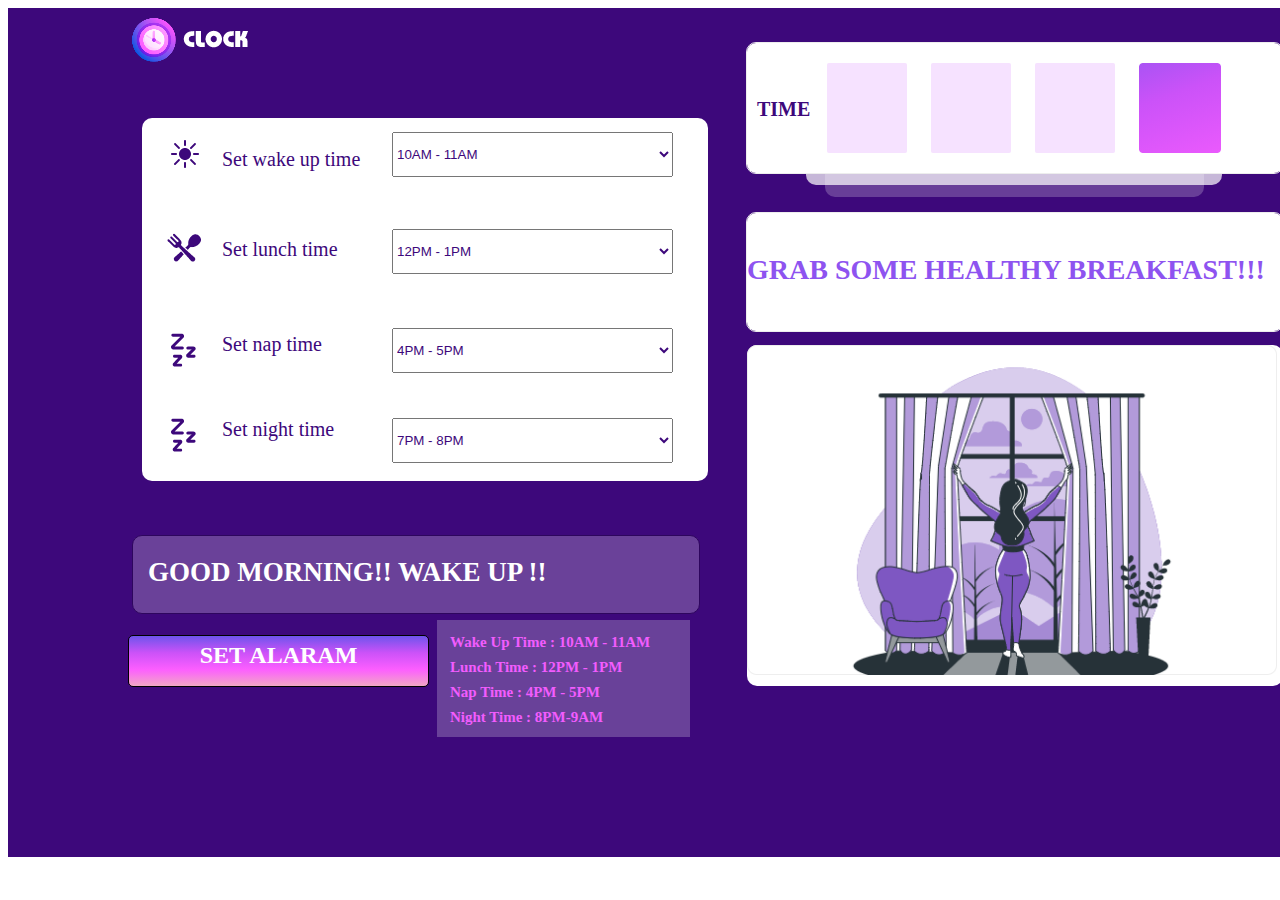
==== index.html @ 28a4ccd7 "first commit" ====
<!DOCTYPE html>
<html lang="en">
<head>
    <meta charset="UTF-8">
    <meta http-equiv="X-UA-Compatible" content="IE=edge">
    <meta name="viewport" content="width=device-width, initial-scale=1.0">
    <title>Document</title>
    <link rel="stylesheet" href="./style.css">
    
</head>
<body>
    <div class="container">
        <div class="clock">
            <img src="./clock.png" alt="">
        </div>
        <div class="white">
            <img  class="wakeup" src="./wakeup.png" height="34px" width="34px" alt="">
            <form  action="">
                <label  class="wake" for="time">Set wake up time</label>
                <select  class="wa"  name="" id="">
                    <option value="24">10AM - 11AM</option>
                    <option value="23">8AM - 9PM</option>
                    <option value="22">9AM - 10AM</option>
                    <option value="21">10AM - 11AM</option>
                    <option value="20">11AM - 12PM</option>
                </select>
                <img  class="lunch" src="./lunch.png" height="34px" width="34px" alt="">
                
                    <label class="lunch1" for="time" >Set lunch time</label>
                    <select class="lunch2" name="" id="">
                        <option value="24">12PM - 1PM</option>
                        <option value="23">1PM - 2PM</option>
                        <option value="22">2PM - 3PM</option>
                        <option value="21">3PM - 4PM</option>
                        <option value="20">4PM - 5PM</option>
                    </select>
                    <img  class="nap" src="./nap.png" height="34px" width="34px" alt="">
                
                    <label class="nap1" for="time" >Set nap time</label>
                    <select class="nap2" name="" id="">
                        <option value="1">4PM - 5PM</option>
                        <option value="2">5PM - 6PM</option>
                        <option value="3">6PM - 7PM</option>
                        <option value="4">7PM - 8PM</option>
                        <option value="5">8PM - 9PM</option>
                    </select>
                    <img  class="right" src="./nap.png" height="34px" width="34px" alt="">
                
                    <label class="right1" for="time" >Set night time</label>
                    <select class="right2" name="" id="">
                        <option value="24">7PM - 8PM</option>
                        <option value="23">8AM - 9PM</option>
                        <option value="22">9PM - 10PM</option>
                        <option value="21">10PM - 11PM</option>
                        <option value="20">11PM - 12AM</option>
                         </select>
</form>

        </div>

        <div class="good"></div>
        <p class="good1">GOOD MORNING!! WAKE UP !!</p>
    </div>
    <div class="alaram">SET ALARAM</div>
    <div class="last">
        
    </div>
    <p class="last1">Wake Up Time : 10AM - 11AM <br>Lunch Time : 12PM - 1PM<br> Nap Time : 4PM - 5PM<br> Night Time : 8PM-9AM</p>


    <div class=" layer layer1"></div>
    <div class=" layer layer2"></div>
    <div class=" layer layer3">
        <span class="time">TIME</span>
        <img  class="hour" src="./light.png" alt="">
        <img class="min" src="./light.png" alt="">
        <img class="sec" src="./light.png" alt="">
        <img class="am" src="./am1.png" alt="">
    </div>

    <div class="two">
        <p class="two1">GRAB SOME HEALTHY BREAKFAST!!!</p>
    </div>
    <div class="window">
    <img src="./wind.png" alt=""  width="530px" height="330px">
    </div>
</body>
</html>
---- style.css ----
.container{
    background-color:#3D087B;
    height:849px;
    width:1366px;
    position: relative;
}
.clock{
    width:203px;
    height:77px;
    position: absolute;
    top:10px;
    left:124px;
}
.white{
    height:363px;
    width:566px;
    background-color: white;
    margin:10px;
    border-radius: 10px;;
    position: absolute;
    top: 100px;
    left:124px;

}
.wakeup{
    position: absolute;
    left:25px;
    top:20px;
    color:#3D087B;

}
.wake{
    position:absolute;
    top:30px;
    left:80px;
    font-size: 20px;
    color:#3D087B;
}
.wa{
    width:281px;
    height:45px;
    position:absolute;
    top:14px;
    left:250px;
    color:#3D087B;
}
.lunch{
    position: absolute;
    left:25px;
    top:111px;
    color:#3D087B;

}
.lunch1{
    position:absolute;
    top:120px;
    left:80px;
    font-size: 20px;
    color:#3D087B;
}
.lunch2{
    width:281px;
    height:45px;
    position:absolute;
    top:111px;
    left:250px;
    color:#3D087B;
}
.nap{
    position: absolute;
    left:25px;
    top:215px;
    color:#3D087B;

}
.nap1{
    position:absolute;
    top:215px;
    left:80px;
    font-size: 20px;
    color:#3D087B;
}
.nap2{
    width:281px;
    height:45px;
    position:absolute;
    top:210px;
    left:250px;
    color:#3D087B;
}
.right{
    position: absolute;
    left:25px;
    top:300px;
    color:#3D087B;

}
.right1{
    position:absolute;
    top:300px;
    left:80px;
    font-size: 20px;
    color:#3D087B;
}
.right2{
    width:281px;
    height:45px;
    position:absolute;
    top:300px;
    left:250px;
    color:#3D087B;
}
.good{
 width: 566px;   
 height: 77px;
 border-radius: 10px;
 border:black solid 1px;
 background-color:#FFFFFF ;
 opacity: 23%;
 position: absolute;
 top:527px;
 left:124px;
}
.good1{
     text-align: left;
     
     position: absolute;
     top:520px;
     left:140px;
     color: #FFFFFF;
     font: normal normal 900 27px/34px Bauhaus Hv BT;
    }
.alaram{
    width:299px;
    height:50px;
    background-image: linear-gradient(#6E54EC, #CB52F8, #FC5EFF, #F1A7C5);
    border:black solid 1px;
    position: absolute;
    top:635px;
    left:128px;
    border-radius: 5px;
    font: normal normal 600 24px/38px Manrope;
    text-align: center;
    color:white;
}
.last1{
    font: var(--unnamed-font-style-normal) normal bold 15px/25px var(--unnamed-font-family-manrope);
letter-spacing: var(--unnamed-character-spacing-0);
text-align: left;
font: normal normal bold 15px/25px Manrope;
letter-spacing: 0px;
color: #F25CFE;
opacity: 1;
position: absolute;
    top:615px;
    left:450px;
}
    
    

.last{
    height:117px;
    width:253px;
    position:absolute;
    top:620px;
    left:437px;
    background-color:#FFFFFF;
    opacity:23%;
}

.layer1{
    height:130px;
    width:379px;
    background: var(--unnamed-color-ffffff) 0% 0% no-repeat padding-box;
background: #FFFFFF 0% 0% no-repeat padding-box;
border-radius: 10px;
opacity: 0.22;
position: absolute;
top: 67px;
left: 825px;
}

.layer2{
    width: 416px;
height: 130px;
background: var(--unnamed-color-ffffff) 0% 0% no-repeat padding-box;
background: #FFFFFF 0% 0% no-repeat padding-box;
border-radius: 10px;
opacity: 0.71;
position: absolute;
top: 55px;
left: 806px;
}

.layer3{
width: 536px;
height: 130px;
background: var(--unnamed-color-ffffff) 0% 0% no-repeat padding-box;
border: 1px solid var(--unnamed-color-ededed);
background: #FFFFFF 0% 0% no-repeat padding-box;
border: 1px solid #EDEDED;
border-radius: 10px;
opacity: 1;
position: absolute;
top: 42px;
left: 746px;
color:#3D087B;
}



.time{
    text-align: left;
    font: normal normal 600 20px/32px Manrope;
    color:#3D087B;
    position: absolute;
    top: 50px;
    left: 10px;
    
}
.hour{
    margin-top: 20px;
    margin-left: 80px;
}
.min{
    margin-top: 20px;
    margin-left: 20px;
}
.sec{
    margin-top: 20px;
    margin-left: 20px;
}
.am{
    margin-left: 20px;
}
.two{
    width: 536px;
height: 118px;
background: var(--unnamed-color-ffffff) 0% 0% no-repeat padding-box;
border: 1px solid var(--unnamed-color-ededed);
background: #FFFFFF 0% 0% no-repeat padding-box;
border: 1px solid #EDEDED;
border-radius: 10px;
opacity: 1;
position: absolute;
top: 212px;
left: 746px;
}

.two1{
    color:#8E53F0;
    font: normal normal 900 28px/38px Bauhaus Hv BT;
    padding-top: 10px;
}

.window{
    width: 536px;
    height: 341px;
    border-radius: 10px;
    position: absolute; 
    top: 345px;
    left: 747px;
    border-radius: 10px;
    background-color: #FFFFFF;
    
    
}
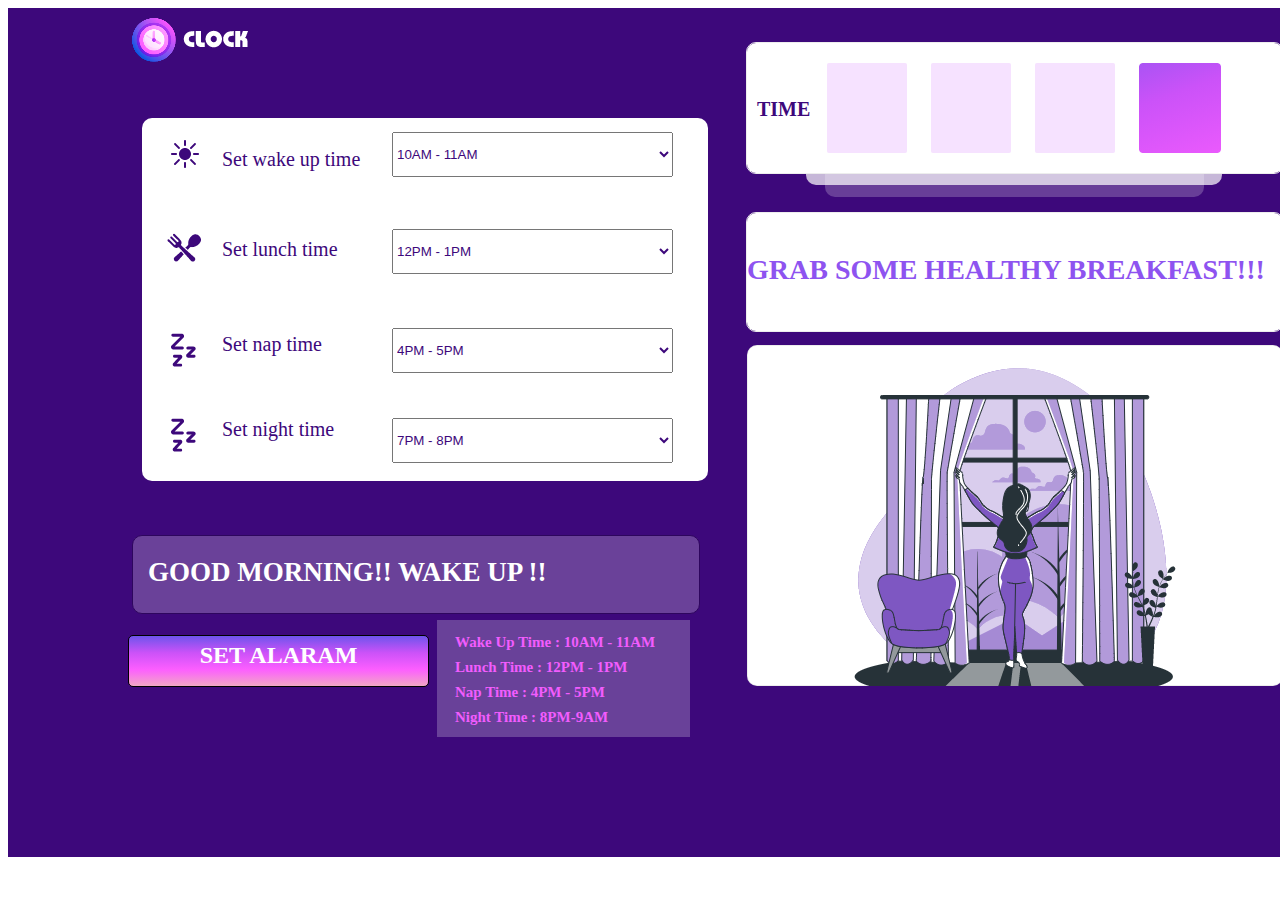
==== commit acb2ff32: "second commit" ====
--- a/index.html
+++ b/index.html
@@ -72,7 +72,7 @@
     <div class=" layer layer2"></div>
     <div class=" layer layer3">
         <span class="time">TIME</span>
-        <img  class="hour" src="./light.png" alt="">
+        <img  class="hour"src="./light.png" alt="">
         <img class="min" src="./light.png" alt="">
         <img class="sec" src="./light.png" alt="">
         <img class="am" src="./am1.png" alt="">
@@ -82,7 +82,7 @@
         <p class="two1">GRAB SOME HEALTHY BREAKFAST!!!</p>
     </div>
     <div class="window">
-    <img src="./wind.png" alt=""  width="530px" height="330px">
+    <!-- <img src="./wind.png" alt=""  width="530px" height="330px"> -->
     </div>
 </body>
 </html>--- a/style.css
+++ b/style.css
@@ -4,30 +4,73 @@
     width:1366px;
     position: relative;
 }
+
+@media (min-width:300px) and (max-width:800px){
+    .container{
+        background-color:#3D087B;
+        height: 1500px;
+        width:100vw;
+        position: relative;
+}
+}
+
 .clock{
     width:203px;
     height:77px;
     position: absolute;
     top:10px;
     left:124px;
+}
+
+@media (min-width:300px) and (max-width:800px){
+    .clock{
+        width:403px;
+        height:277px;
+        position: absolute;
+        top:10px;
+        left:10px;
+    }
 }
 .white{
     height:363px;
     width:566px;
     background-color: white;
     margin:10px;
-    border-radius: 10px;;
+    border-radius: 10px;
     position: absolute;
     top: 100px;
     left:124px;
 
 }
+@media (min-width:300px) and (max-width:800px){
+    .white{
+        height:363px;
+        width:335px;
+        background-color: white;
+        margin:10px;
+        border-radius: 10px;
+        position: absolute;
+        top: 100px;
+        left:10px;
+    }
+    
+    
+}
 .wakeup{
     position: absolute;
     left:25px;
     top:20px;
     color:#3D087B;
 
+}
+@media (min-width:300px) and (max-width:800px){
+    .wakeup{
+        position: absolute;
+        left:10px;
+        top:20px;
+        color:#3D087B;
+    
+    }
 }
 .wake{
     position:absolute;
@@ -36,6 +79,15 @@
     font-size: 20px;
     color:#3D087B;
 }
+@media (min-width:300px) and (max-width:800px){
+    .wake{
+        position:absolute;
+        top:26px;
+        left:58px;
+        font-size: 20px;
+        color:#3D087B;
+    }
+}
 .wa{
     width:281px;
     height:45px;
@@ -44,12 +96,31 @@
     left:250px;
     color:#3D087B;
 }
+@media (min-width:300px) and (max-width:800px){
+    .wa{
+        width:105px;
+        height:40px;
+        position:absolute;
+        top:14px;
+        left:210px;
+        color:#3D087B;
+    }
+}
 .lunch{
     position: absolute;
     left:25px;
     top:111px;
     color:#3D087B;
 
+}
+@media (min-width:300px) and (max-width:800px){
+    .lunch{
+        position: absolute;
+        left:10px;
+        top:111px;
+        color:#3D087B;
+    
+    }
 }
 .lunch1{
     position:absolute;
@@ -58,6 +129,15 @@
     font-size: 20px;
     color:#3D087B;
 }
+@media (min-width:300px) and (max-width:800px){
+    .lunch1{
+        position:absolute;
+        top:120px;
+        left:58px;
+        font-size: 20px;
+        color:#3D087B;
+    }
+}
 .lunch2{
     width:281px;
     height:45px;
@@ -66,12 +146,32 @@
     left:250px;
     color:#3D087B;
 }
+@media (min-width:300px) and (max-width:800px){
+    .lunch2{
+        width:105px;
+        height:40px;
+        position:absolute;
+        top:111px;
+        left:210px;
+        color:#3D087B;
+    }
+    
+}
 .nap{
     position: absolute;
     left:25px;
     top:215px;
     color:#3D087B;
 
+}
+@media (min-width:300px) and (max-width:800px){
+    .nap{
+        position: absolute;
+        left:10px;
+        top:215px;
+        color:#3D087B;
+    
+    }
 }
 .nap1{
     position:absolute;
@@ -80,6 +180,15 @@
     font-size: 20px;
     color:#3D087B;
 }
+@media (min-width:300px) and (max-width:800px){
+    .nap1{
+        position:absolute;
+        top:215px;
+        left:58px;
+        font-size: 20px;
+        color:#3D087B;
+    }
+}
 .nap2{
     width:281px;
     height:45px;
@@ -88,12 +197,31 @@
     left:250px;
     color:#3D087B;
 }
+@media (min-width:300px) and (max-width:800px){
+    .nap2{
+        width:105px;
+        height:40px;
+        position:absolute;
+        top:210px;
+        left:210px;
+        color:#3D087B;
+    }
+}
 .right{
     position: absolute;
     left:25px;
     top:300px;
     color:#3D087B;
 
+}
+@media (min-width:300px) and (max-width:800px){
+    .right{
+        position: absolute;
+        left:10px;
+        top:300px;
+        color:#3D087B;
+    
+    }
 }
 .right1{
     position:absolute;
@@ -102,6 +230,15 @@
     font-size: 20px;
     color:#3D087B;
 }
+@media (min-width:300px) and (max-width:800px){
+    .right1{
+        position:absolute;
+        top:300px;
+        left:58px;
+        font-size: 20px;
+        color:#3D087B;
+    }
+}
 .right2{
     width:281px;
     height:45px;
@@ -109,6 +246,16 @@
     top:300px;
     left:250px;
     color:#3D087B;
+}
+@media (min-width:300px) and (max-width:800px){
+    .right2{
+        width:105px;
+        height:40px;
+        position:absolute;
+        top:300px;
+        left:210px;
+        color:#3D087B;
+    }
 }
 .good{
  width: 566px;   
@@ -121,6 +268,20 @@
  top:527px;
  left:124px;
 }
+@media (min-width:300px) and (max-width:800px){
+
+.good{
+ width: 340px;   
+ height: 77px;
+ border-radius: 10px;
+ border:black solid 1px;
+ background-color:#FFFFFF ;
+ opacity: 23%;
+ position: absolute;
+ top:527px;
+ left:20px;
+} 
+}
 .good1{
      text-align: left;
      
@@ -130,6 +291,17 @@
      color: #FFFFFF;
      font: normal normal 900 27px/34px Bauhaus Hv BT;
     }
+    @media (min-width:300px) and (max-width:800px){
+        .good1{
+            text-align: left;
+            
+            position: absolute;
+            top:528px;
+            left:25px;
+            color: #FFFFFF;
+            font: normal normal 900 22px/28px Bauhaus Hv BT;
+           }
+    }
 .alaram{
     width:299px;
     height:50px;
@@ -142,6 +314,47 @@
     font: normal normal 600 24px/38px Manrope;
     text-align: center;
     color:white;
+}
+
+@media(min-width:300px) and (max-width:800px){
+    .alaram{
+        width:170px;
+        height:50px;
+        background-image: linear-gradient(#6E54EC, #CB52F8, #FC5EFF, #F1A7C5);
+        border:black solid 1px;
+        position: absolute;
+        top:635px;
+        left:25px;
+        border-radius: 5px;
+        font: normal normal 600 24px/38px Manrope;
+        text-align: center;
+        color:white;
+    }
+}
+
+
+    
+    
+
+.last{
+    height:117px;
+    width:253px;
+    position:absolute;
+    top:620px;
+    left:437px;
+    background-color:#FFFFFF;
+    opacity:23%;
+}
+@media(min-width:300px) and (max-width:800px){
+    .last{
+        height:155px;
+        width:170px;
+        position:absolute;
+        top:620px;
+        left:200px;
+        background-color:#FFFFFF;
+        opacity:23%;
+    }
 }
 .last1{
     font: var(--unnamed-font-style-normal) normal bold 15px/25px var(--unnamed-font-family-manrope);
@@ -153,19 +366,21 @@
 opacity: 1;
 position: absolute;
     top:615px;
-    left:450px;
-}
-    
-    
-
-.last{
-    height:117px;
-    width:253px;
-    position:absolute;
-    top:620px;
-    left:437px;
-    background-color:#FFFFFF;
-    opacity:23%;
+    left:455px;
+}
+@media(min-width:300px) and (max-width:800px){
+    .last1{
+        font: var(--unnamed-font-style-normal) normal bold 15px/25px var(--unnamed-font-family-manrope);
+    letter-spacing: var(--unnamed-character-spacing-0);
+    text-align: left;
+    font: normal normal bold 15px/25px Manrope;
+    letter-spacing: 0px;
+    color: #F25CFE;
+    opacity: 1;
+    position: absolute;
+        top:615px;
+        left:200px;
+    }
 }
 
 .layer1{
@@ -180,6 +395,19 @@
 left: 825px;
 }
 
+@media(min-width:300px) and (max-width:800px){
+    .layer1{
+        height:130px;
+        width:255px;
+        background: var(--unnamed-color-ffffff) 0% 0% no-repeat padding-box;
+    background: #FFFFFF 0% 0% no-repeat padding-box;
+    border-radius: 10px;
+    opacity: 0.22;
+    position: absolute;
+    top:840px;
+    left: 70px;
+    }
+}
 .layer2{
     width: 416px;
 height: 130px;
@@ -191,7 +419,20 @@
 top: 55px;
 left: 806px;
 }
-
+@media(min-width:300px) and (max-width:800px){
+    .layer2{
+        width: 295px;
+    height: 130px;
+    background: var(--unnamed-color-ffffff) 0% 0% no-repeat padding-box;
+    background: #FFFFFF 0% 0% no-repeat padding-box;
+    border-radius: 10px;
+    opacity: 0.71;
+    position: absolute;
+    top: 820px;
+    left:50px;
+    }
+    
+}
 .layer3{
 width: 536px;
 height: 130px;
@@ -206,7 +447,23 @@
 left: 746px;
 color:#3D087B;
 }
-
+@media(min-width:300px) and (max-width:800px){
+    .layer3{
+        width: 335px;
+        height: 130px;
+        background: var(--unnamed-color-ffffff) 0% 0% no-repeat padding-box;
+        border: 1px solid var(--unnamed-color-ededed);
+        background: #FFFFFF 0% 0% no-repeat padding-box;
+        border: 1px solid #EDEDED;
+        border-radius: 10px;
+        opacity: 1;
+        position: absolute;
+        top: 800px;
+        left: 30px;
+        color:#3D087B;
+        }
+        
+}
 
 
 .time{
@@ -221,17 +478,75 @@
 .hour{
     margin-top: 20px;
     margin-left: 80px;
+   
+
+
+}
+@media(min-width:300px) and (max-width:800px){
+   .hour{
+
+    background-image: url("./light.png");
+    position:absolute;
+    margin:5px;
+    height:80px;
+    width: 40px;
+    position: absolute;
+    left:70px;
+    top:20px;
+
+}
 }
 .min{
     margin-top: 20px;
     margin-left: 20px;
 }
+@media(min-width:300px) and (max-width:800px){
+    .min{
+ 
+     background-image: url("./light.png");
+     position:absolute;
+     margin:5px;
+     height:80px;
+     width: 40px;
+     position: absolute;
+     left:140px;
+     top:20px;
+ 
+ }
+}
 .sec{
     margin-top: 20px;
     margin-left: 20px;
 }
+@media (min-width:300px) and (max-width:800px){
+    .sec{
+ background-image: url("./light.png");
+     position:absolute;
+     margin:8px;
+     height:80px;
+     width: 40px;
+     position: absolute;
+     left:200px;
+     top:18px;
+ 
+ }
+}
 .am{
     margin-left: 20px;
+}
+@media(min-width:300px) and (max-width:800px){
+    .am{
+ 
+     background-image: url("./light.png");
+     position:absolute;
+     margin:5px;
+     height:80px;
+     width: 40px;
+     position: absolute;
+     left:260px;
+     top:19px;
+ 
+ }
 }
 .two{
     width: 536px;
@@ -246,11 +561,36 @@
 top: 212px;
 left: 746px;
 }
+@media(min-width:300px) and (max-width:800px){
+    .two{
+        width: 335px;
+    height: 118px;
+    background: var(--unnamed-color-ffffff) 0% 0% no-repeat padding-box;
+    border: 1px solid var(--unnamed-color-ededed);
+    background: #FFFFFF 0% 0% no-repeat padding-box;
+    border: 1px solid #EDEDED;
+    border-radius: 10px;
+    opacity: 1;
+    position: absolute;
+    top: 1000px;
+    left: 30px;
+    } 
+}
 
 .two1{
     color:#8E53F0;
     font: normal normal 900 28px/38px Bauhaus Hv BT;
     padding-top: 10px;
+}
+@media(min-width:300px) and (max-width:800px){
+    .two1{
+        color:#8E53F0;
+        font: normal normal 900 28px/38px Bauhaus Hv BT;
+        padding-top: 10px;
+        position:absolute;
+        top:0px;
+
+    }
 }
 
 .window{
@@ -262,6 +602,23 @@
     left: 747px;
     border-radius: 10px;
     background-color: #FFFFFF;
-    
-    
-}
+    background-image: url("./wind.png");
+    
+    
+}
+@media(min-width:300px) and (max-width:800px){
+    .window{
+       
+        border-radius: 10px;
+        position: absolute; 
+        top: 1150px;
+        left: 30px;
+        border-radius: 10px;
+        
+        background-image: url("./wind.png");
+        background-repeat: no-repeat;
+        width: 335px;
+        height: 400px;
+        
+    }
+}
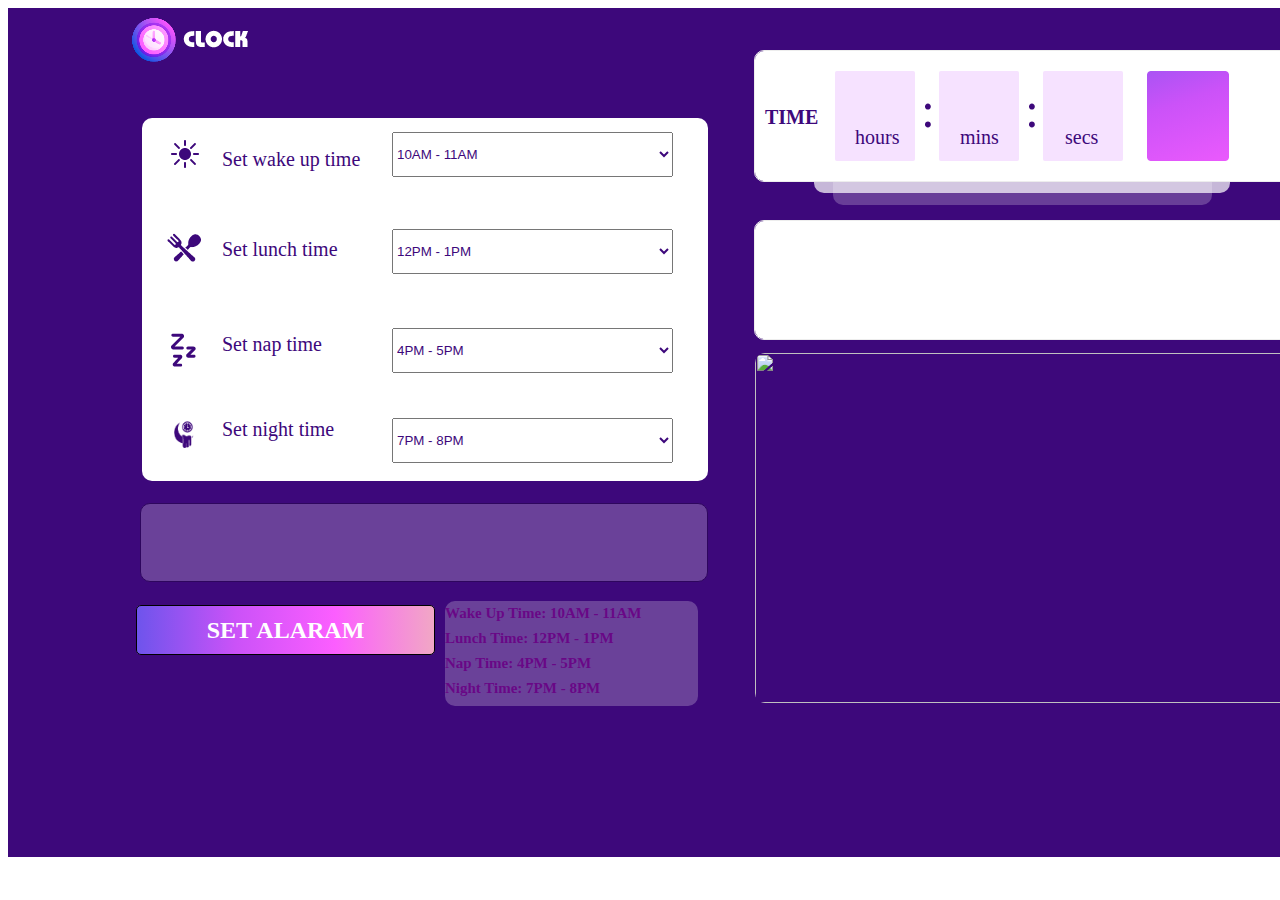
==== commit a9de2833: "second commit" ====
--- a/index.html
+++ b/index.html
@@ -4,8 +4,9 @@
     <meta charset="UTF-8">
     <meta http-equiv="X-UA-Compatible" content="IE=edge">
     <meta name="viewport" content="width=device-width, initial-scale=1.0">
-    <title>Document</title>
+    <title>Digital clock</title>
     <link rel="stylesheet" href="./style.css">
+
     
 </head>
 <body>
@@ -15,74 +16,93 @@
         </div>
         <div class="white">
             <img  class="wakeup" src="./wakeup.png" height="34px" width="34px" alt="">
-            <form  action="">
+            <form  action="last1" id="form">
                 <label  class="wake" for="time">Set wake up time</label>
-                <select  class="wa"  name="" id="">
-                    <option value="24">10AM - 11AM</option>
-                    <option value="23">8AM - 9PM</option>
-                    <option value="22">9AM - 10AM</option>
-                    <option value="21">10AM - 11AM</option>
-                    <option value="20">11AM - 12PM</option>
+                <select  class="wa"  name="" id="morn">
+                    <option value="10AM - 11AM">10AM - 11AM</option>
+                    <option value="8AM - 9PM">8AM - 9PM</option>
+                    <option value="9AM - 10AM">9AM - 10AM</option>
+                    <option value="10AM - 11AM">10AM - 11AM</option>
+                    <option value="11AM - 12PM">11AM - 12PM</option>
                 </select>
                 <img  class="lunch" src="./lunch.png" height="34px" width="34px" alt="">
                 
                     <label class="lunch1" for="time" >Set lunch time</label>
-                    <select class="lunch2" name="" id="">
-                        <option value="24">12PM - 1PM</option>
-                        <option value="23">1PM - 2PM</option>
-                        <option value="22">2PM - 3PM</option>
-                        <option value="21">3PM - 4PM</option>
-                        <option value="20">4PM - 5PM</option>
+                    <select class="lunch2" name="" id="after">
+                        <option value="12PM - 1PM">12PM - 1PM</option>
+                        <option value="1PM - 2PM">1PM - 2PM</option>
+                        <option value="1PM - 2PM">1PM - 2PM</option>
+                        <option value="2PM - 3PM">2PM - 3PM</option>
+                        <option value="3PM - 4PM">3PM - 4PM</option>
+                        <option value="4PM - 5PM">4PM - 5PM</option>
                     </select>
                     <img  class="nap" src="./nap.png" height="34px" width="34px" alt="">
                 
                     <label class="nap1" for="time" >Set nap time</label>
-                    <select class="nap2" name="" id="">
-                        <option value="1">4PM - 5PM</option>
-                        <option value="2">5PM - 6PM</option>
-                        <option value="3">6PM - 7PM</option>
-                        <option value="4">7PM - 8PM</option>
-                        <option value="5">8PM - 9PM</option>
+                    <select class="nap2" name="" id="even">
+                        <option value="4PM - 5PM">4PM - 5PM</option>
+                        <option value="5PM - 6PM">5PM - 6PM</option>
+                        <option value="6PM - 7PM">6PM - 7PM</option>
+                        <option value="7PM - 8PM">7PM - 8PM</option>
+                        <option value="8PM - 9PM">8PM - 9PM</option>
                     </select>
-                    <img  class="right" src="./nap.png" height="34px" width="34px" alt="">
+                    <img  class="right" src="./nticon.png" height="34px" width="34px" alt="">
                 
                     <label class="right1" for="time" >Set night time</label>
-                    <select class="right2" name="" id="">
-                        <option value="24">7PM - 8PM</option>
-                        <option value="23">8AM - 9PM</option>
-                        <option value="22">9PM - 10PM</option>
-                        <option value="21">10PM - 11PM</option>
-                        <option value="20">11PM - 12AM</option>
+                    <select class="right2" name="" id="night">
+                        <option value="7PM - 8PM">7PM - 8PM</option>
+                        <option value="7PM - 8PM">7PM - 8PM</option>
+                        <option value="9PM - 10PM">9PM - 10PM</option>
+                        <option value="10PM - 11PM">10PM - 11PM</option>
+                        <option value="11PM - 12AM">11PM - 12AM</option>
                          </select>
 </form>
 
         </div>
 
-        <div class="good"></div>
-        <p class="good1">GOOD MORNING!! WAKE UP !!</p>
+              <div class="good"></div>
+                <div class="good1"> </div>
+              
+                
+              
+    
+     <button onclick="alaram()">SET ALARAM</button> 
+    <div class="last">
+        <div class="last1"></div>
+        <div class="last2"></div>
+        <div class="last3"></div>
+        <div class="last4"></div>
     </div>
-    <div class="alaram">SET ALARAM</div>
-    <div class="last">
-        
-    </div>
-    <p class="last1">Wake Up Time : 10AM - 11AM <br>Lunch Time : 12PM - 1PM<br> Nap Time : 4PM - 5PM<br> Night Time : 8PM-9AM</p>
+
+    
+
+    <div class="layer1"></div>
+    <div class="layer2"></div>
+    <div class="layer3">
+        <span class="time">TIME</span>
+        <img  class="hour"src="./light.png" alt=""> 
+        <span class="hour12"></span><span class="hour13">hours</span>
+        <span class = isto1>:</span>
+        <span class = isto2>:</span>
 
 
-    <div class=" layer layer1"></div>
-    <div class=" layer layer2"></div>
-    <div class=" layer layer3">
-        <span class="time">TIME</span>
-        <img  class="hour"src="./light.png" alt="">
-        <img class="min" src="./light.png" alt="">
-        <img class="sec" src="./light.png" alt="">
-        <img class="am" src="./am1.png" alt="">
+         <img class="min" src="./light.png" alt=""> 
+        <span class = "min12"></span><span class="min13">mins</span>
+
+         <img class="sec" src="./light.png" alt="">
+            <span class = "sec12"></span><span class="sec13">secs</span>
+
+        <img class="am" src="./am1.png" alt=""> 
+        <span class="meridian" style="color:white"></span>
     </div>
 
     <div class="two">
-        <p class="two1">GRAB SOME HEALTHY BREAKFAST!!!</p>
+        <div class="two1"></div>
     </div>
     <div class="window">
-    <!-- <img src="./wind.png" alt=""  width="530px" height="330px"> -->
+        <img class="morning" src="./wind.png" alt="" height="350px" width="537px" style="border-radius: 10px;">
     </div>
+</div>
+    <script src="index.js"></script>
 </body>
 </html>--- a/style.css
+++ b/style.css
@@ -95,6 +95,7 @@
     top:14px;
     left:250px;
     color:#3D087B;
+    cursor: pointer;
 }
 @media (min-width:300px) and (max-width:800px){
     .wa{
@@ -145,6 +146,7 @@
     top:111px;
     left:250px;
     color:#3D087B;
+    cursor: pointer;
 }
 @media (min-width:300px) and (max-width:800px){
     .lunch2{
@@ -196,6 +198,7 @@
     top:210px;
     left:250px;
     color:#3D087B;
+    cursor: pointer;
 }
 @media (min-width:300px) and (max-width:800px){
     .nap2{
@@ -246,6 +249,7 @@
     top:300px;
     left:250px;
     color:#3D087B;
+    cursor: pointer;
 }
 @media (min-width:300px) and (max-width:800px){
     .right2{
@@ -265,8 +269,8 @@
  background-color:#FFFFFF ;
  opacity: 23%;
  position: absolute;
- top:527px;
- left:124px;
+ top:495px;
+ left:132px;
 }
 @media (min-width:300px) and (max-width:800px){
 
@@ -278,57 +282,58 @@
  background-color:#FFFFFF ;
  opacity: 23%;
  position: absolute;
- top:527px;
- left:20px;
+ top:494px;
+ left:16px;
 } 
 }
 .good1{
-     text-align: left;
-     
-     position: absolute;
-     top:520px;
-     left:140px;
+      position: absolute;
+     left:146px;
+     top:520px; 
      color: #FFFFFF;
      font: normal normal 900 27px/34px Bauhaus Hv BT;
     }
-    @media (min-width:300px) and (max-width:800px){
+     @media (min-width:300px) and (max-width:800px){
         .good1{
-            text-align: left;
+        
             
             position: absolute;
-            top:528px;
+            top: 518px;
             left:25px;
             color: #FFFFFF;
             font: normal normal 900 22px/28px Bauhaus Hv BT;
            }
-    }
-.alaram{
+    } 
+button{
     width:299px;
     height:50px;
-    background-image: linear-gradient(#6E54EC, #CB52F8, #FC5EFF, #F1A7C5);
+    background-image: linear-gradient(to right,#6E54EC, #CB52F8, #FC5EFF, #F1A7C5);
     border:black solid 1px;
     position: absolute;
-    top:635px;
+    top:597px;
     left:128px;
     border-radius: 5px;
     font: normal normal 600 24px/38px Manrope;
     text-align: center;
     color:white;
-}
-
-@media(min-width:300px) and (max-width:800px){
-    .alaram{
+    cursor: pointer;
+}
+
+@media(min-width:300px) and (max-width:800px){
+    button{
         width:170px;
         height:50px;
-        background-image: linear-gradient(#6E54EC, #CB52F8, #FC5EFF, #F1A7C5);
+        background-image: linear-gradient(to right,#6E54EC, #CB52F8, #FC5EFF, #F1A7C5);
         border:black solid 1px;
         position: absolute;
-        top:635px;
-        left:25px;
+        top:586px;
+        left:22px;
         border-radius: 5px;
         font: normal normal 600 24px/38px Manrope;
         text-align: center;
         color:white;
+        font-size: 20px;
+        cursor: pointer;
     }
 }
 
@@ -337,21 +342,22 @@
     
 
 .last{
-    height:117px;
+    height:105px;
     width:253px;
     position:absolute;
-    top:620px;
+    top:593px;
     left:437px;
     background-color:#FFFFFF;
     opacity:23%;
+    border-radius: 10px;
 }
 @media(min-width:300px) and (max-width:800px){
     .last{
         height:155px;
         width:170px;
         position:absolute;
-        top:620px;
-        left:200px;
+        top:586px;
+        left:195px;
         background-color:#FFFFFF;
         opacity:23%;
     }
@@ -362,27 +368,40 @@
 text-align: left;
 font: normal normal bold 15px/25px Manrope;
 letter-spacing: 0px;
-color: #F25CFE;
+color:  #fa06ad;
 opacity: 1;
-position: absolute;
-    top:615px;
-    left:455px;
-}
-@media(min-width:300px) and (max-width:800px){
-    .last1{
-        font: var(--unnamed-font-style-normal) normal bold 15px/25px var(--unnamed-font-family-manrope);
-    letter-spacing: var(--unnamed-character-spacing-0);
-    text-align: left;
-    font: normal normal bold 15px/25px Manrope;
-    letter-spacing: 0px;
-    color: #F25CFE;
-    opacity: 1;
-    position: absolute;
-        top:615px;
-        left:200px;
-    }
-}
-
+} 
+
+.last2{
+    font: var(--unnamed-font-style-normal) normal bold 15px/25px var(--unnamed-font-family-manrope);
+letter-spacing: var(--unnamed-character-spacing-0);
+text-align: left;
+font: normal normal bold 15px/25px Manrope;
+letter-spacing: 0px;
+color: #fa06ad;
+opacity: 1;
+
+} 
+.last3{
+    font: var(--unnamed-font-style-normal) normal bold 15px/25px var(--unnamed-font-family-manrope);
+letter-spacing: var(--unnamed-character-spacing-0);
+text-align: left;
+font: normal normal bold 15px/25px Manrope;
+letter-spacing: 0px;
+color: #fa06ad;
+opacity: 1;
+
+} 
+.last4{
+    font: var(--unnamed-font-style-normal) normal bold 15px/25px var(--unnamed-font-family-manrope);
+letter-spacing: var(--unnamed-character-spacing-0);
+text-align: left;
+font: normal normal bold 15px/25px Manrope;
+letter-spacing: 0px;
+color: #fa06ad;
+opacity: 1;
+
+} 
 .layer1{
     height:130px;
     width:379px;
@@ -405,7 +424,7 @@
     opacity: 0.22;
     position: absolute;
     top:840px;
-    left: 70px;
+    left: 65px;
     }
 }
 .layer2{
@@ -429,7 +448,7 @@
     opacity: 0.71;
     position: absolute;
     top: 820px;
-    left:50px;
+    left:45px;
     }
     
 }
@@ -459,7 +478,7 @@
         opacity: 1;
         position: absolute;
         top: 800px;
-        left: 30px;
+        left: 25px;
         color:#3D087B;
         }
         
@@ -475,6 +494,7 @@
     left: 10px;
     
 }
+
 .hour{
     margin-top: 20px;
     margin-left: 80px;
@@ -482,6 +502,8 @@
 
 
 }
+
+
 @media(min-width:300px) and (max-width:800px){
    .hour{
 
@@ -495,6 +517,34 @@
     top:20px;
 
 }
+}
+.hour12{
+    position: absolute;
+    top:30px;
+    left:101px;
+    font-size: 40px;
+}
+@media(min-width:300px) and (max-width:800px){
+    .hour12{
+        position:absolute;
+        left:82px;
+        top:38px;
+        font-size: 25px;
+    }
+}
+.hour13{
+    position: absolute;
+    top:75px; 
+    left:100px;
+    font-size: 20px;
+}
+@media(min-width:300px) and (max-width:800px){
+    .hour13{
+        position:absolute;
+        left:78px;
+        
+        font-size: 16px;
+    }
 }
 .min{
     margin-top: 20px;
@@ -514,6 +564,35 @@
  
  }
 }
+
+.min12{
+    position: absolute;
+     top:30px;
+    left:204px; 
+    font-size: 40px;
+}
+@media(min-width:300px) and (max-width:800px){
+    .min12{
+        position:absolute;
+        left:153px;
+        top:38px;
+        font-size: 25px;
+    }
+}
+ .min13{
+    position: absolute;
+    top:75px; 
+    left:205px;
+    font-size: 20px;
+} 
+@media(min-width:300px) and (max-width:800px){
+    .min13{
+        position:absolute;
+        left:149px;
+        
+        font-size: 16px;
+    }
+}
 .sec{
     margin-top: 20px;
     margin-left: 20px;
@@ -530,6 +609,36 @@
      top:18px;
  
  }
+}
+.sec12{
+    position: absolute;
+     top:30px;
+    left:310px; 
+    font-size: 40px;
+}
+@media(min-width:300px) and (max-width:800px){
+    .sec12{
+        position:absolute;
+        left:216px;
+        top:38px;
+        font-size: 25px;
+    }
+}
+
+
+ .sec13{
+    position: absolute;
+    top:75px; 
+    left:310px;
+    font-size: 20px;
+}
+@media(min-width:300px) and (max-width:800px){
+    .sec13{
+        position:absolute;
+        left:214px;
+        
+        font-size: 16px;
+    }
 }
 .am{
     margin-left: 20px;
@@ -548,6 +657,50 @@
  
  }
 }
+.meridian{
+    position: absolute;
+     top:40px;
+    left:405px; 
+    font-size: 40px;
+}
+@media(min-width:300px) and (max-width:800px){
+    .meridian{
+        position:absolute;
+        left:269px;
+        top:50px;
+        font-size: 22px;
+    }
+}
+
+.isto1{
+    position:absolute;
+    font-size: 50px;
+    top:30px;
+    left:166px;
+}
+@media(min-width:300px) and (max-width:800px){
+    .isto1{
+        position:absolute;
+        left:127px;
+        top:42px;
+        font-size: 33px;
+    }
+}
+.isto2{
+    position:absolute;
+    font-size: 50px;
+    top:30px;
+    left:270px;
+}
+@media(min-width:300px) and (max-width:800px){
+    .isto2{
+        position:absolute;
+        left:193px;
+        top:42px;
+        font-size: 33px;
+    }
+}
+ 
 .two{
     width: 536px;
 height: 118px;
@@ -573,14 +726,15 @@
     opacity: 1;
     position: absolute;
     top: 1000px;
-    left: 30px;
+    left: 25px;
     } 
 }
 
-.two1{
+ .two1{
     color:#8E53F0;
     font: normal normal 900 28px/38px Bauhaus Hv BT;
-    padding-top: 10px;
+    position: absolute;
+    top:26px;
 }
 @media(min-width:300px) and (max-width:800px){
     .two1{
@@ -591,34 +745,27 @@
         top:0px;
 
     }
-}
+} 
 
 .window{
-    width: 536px;
-    height: 341px;
-    border-radius: 10px;
+
     position: absolute; 
     top: 345px;
     left: 747px;
-    border-radius: 10px;
-    background-color: #FFFFFF;
-    background-image: url("./wind.png");
-    
-    
-}
+    }
 @media(min-width:300px) and (max-width:800px){
     .window{
-       
-        border-radius: 10px;
+        
         position: absolute; 
         top: 1150px;
-        left: 30px;
-        border-radius: 10px;
+        left: 25px;
         
-        background-image: url("./wind.png");
-        background-repeat: no-repeat;
+        
+    }
+}
+@media(min-width:300px) and (max-width:800px){
+    .morning{
+        height:300px;
         width: 335px;
-        height: 400px;
-        
-    }
-}
+    }
+}
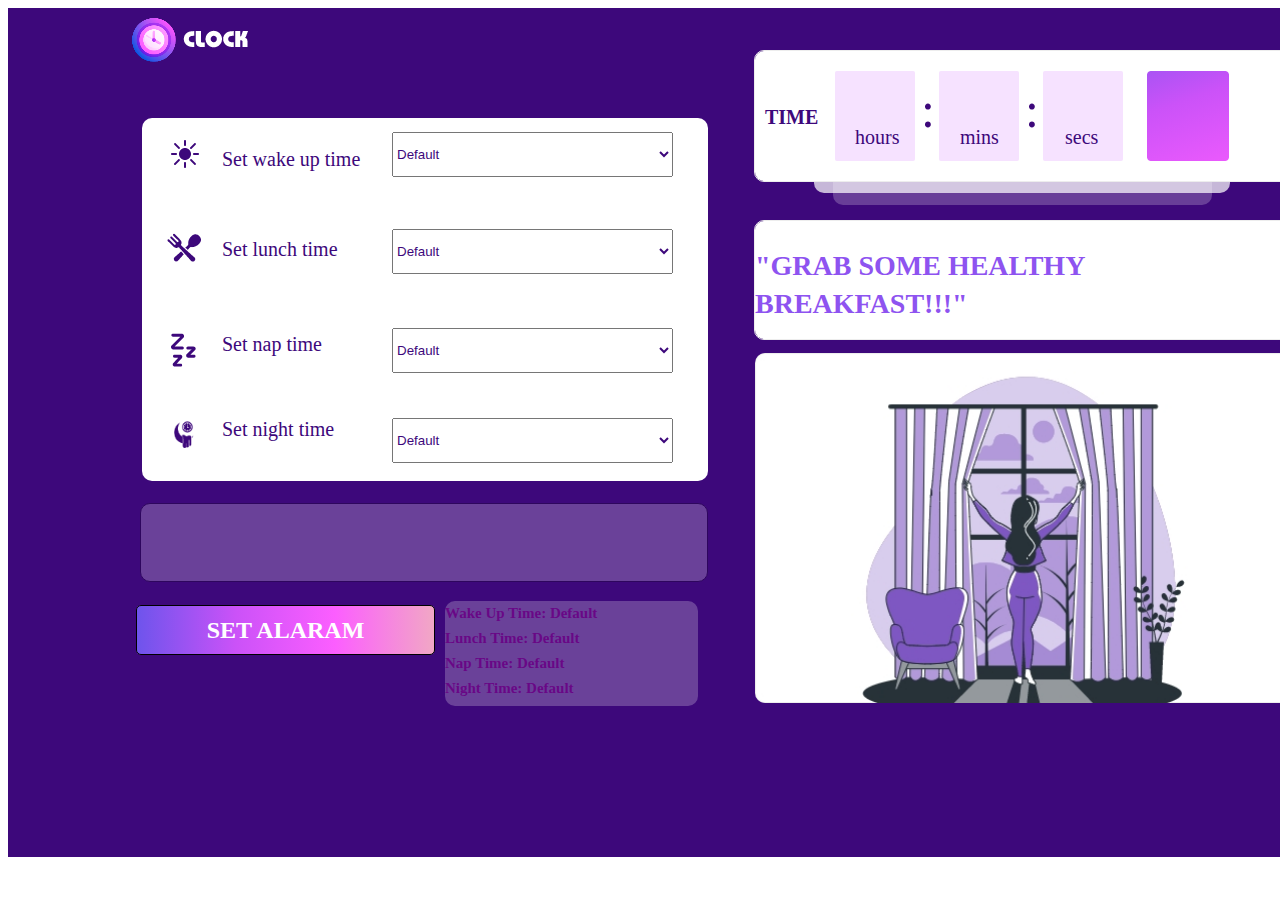
==== commit e313b516: "commit" ====
--- a/index.html
+++ b/index.html
@@ -19,40 +19,120 @@
             <form  action="last1" id="form">
                 <label  class="wake" for="time">Set wake up time</label>
                 <select  class="wa"  name="" id="morn">
-                    <option value="10AM - 11AM">10AM - 11AM</option>
-                    <option value="8AM - 9PM">8AM - 9PM</option>
-                    <option value="9AM - 10AM">9AM - 10AM</option>
+                    <option value="Default">Default</option>
+                    <option value="12AM - 1AM">00AM - 1AM</option>
+                    <option value="1AM - 2AM">01AM - 02AM</option>
+                    <option value="2AM - 3AM">02AM - 03AM</option>
+                    <option value="3AM - 4AM">03AM - 04AM</option>
+                    <option value="4AM - 5AM">04AM - 05AM</option>
+                    <option value="5AM - 6AM">05AM - 06AM</option>
+                    <option value="6AM - 7AM">06AM - 07AM</option>
+                    <option value="7AM - 8AM">07AM - 08AM</option>
+                    <option value="8AM - 9AM">08AM - 09AM</option>
+                    <option value="9AM - 10AM">09AM - A10M</option>
                     <option value="10AM - 11AM">10AM - 11AM</option>
                     <option value="11AM - 12PM">11AM - 12PM</option>
+                    <option value="12PM - 1PM">12PM - 01PM</option>
+                    <option value="1PM - 2PM">01PM - 02AM</option>
+                    <option value="2PM - 3PM">02PM - 03PM</option>
+                    <option value="3PM - 4PM">03PM - 04PM</option>
+                    <option value="4PM - 5PM">04PM - 05PM</option>
+                    <option value="5PM - 6PM">05PM - 06PM</option>
+                    <option value="6PM - 7PM">06PM - 07PM</option>
+                    <option value="7PM - 8PM">07PM - 08PM</option>
+                    <option value="8PM - 9PM">08PM - 09PM</option>
+                    <option value="9PM - 10PM">09PM - 10PM</option>
+                    <option value="10PM - 11PM">10PM - 11PM</option>
+                    <option value="11PM - 12AM">11PM - 12AM</option>
+                    
                 </select>
                 <img  class="lunch" src="./lunch.png" height="34px" width="34px" alt="">
                 
                     <label class="lunch1" for="time" >Set lunch time</label>
                     <select class="lunch2" name="" id="after">
-                        <option value="12PM - 1PM">12PM - 1PM</option>
-                        <option value="1PM - 2PM">1PM - 2PM</option>
-                        <option value="1PM - 2PM">1PM - 2PM</option>
-                        <option value="2PM - 3PM">2PM - 3PM</option>
-                        <option value="3PM - 4PM">3PM - 4PM</option>
-                        <option value="4PM - 5PM">4PM - 5PM</option>
+                        <option value="Default">Default</option>
+                        <option value="12AM - 1AM">00AM - 1AM</option>
+                        <option value="1AM - 2AM">01AM - 02AM</option>
+                        <option value="2AM - 3AM">02AM - 03AM</option>
+                        <option value="3AM - 4AM">03AM - 04AM</option>
+                        <option value="4AM - 5AM">04AM - 05AM</option>
+                        <option value="5AM - 6AM">05AM - 06AM</option>
+                        <option value="6AM - 7AM">06AM - 07AM</option>
+                        <option value="7AM - 8AM">07AM - 08AM</option>
+                        <option value="8AM - 9AM">08AM - 09AM</option>
+                        <option value="9AM - 10AM">09AM - A10M</option>
+                        <option value="10AM - 11AM">10AM - 11AM</option>
+                        <option value="11AM - 12PM">11AM - 12PM</option>
+                        <option value="12PM - 1PM">12PM - 01PM</option>
+                        <option value="1PM - 2PM">01PM - 02AM</option>
+                        <option value="2PM - 3PM">02PM - 03PM</option>
+                        <option value="3PM - 4PM">03PM - 04PM</option>
+                        <option value="4PM - 5PM">04PM - 05PM</option>
+                        <option value="5PM - 6PM">05PM - 06PM</option>
+                        <option value="6PM - 7PM">06PM - 07PM</option>
+                        <option value="7PM - 8PM">07PM - 08PM</option>
+                        <option value="8PM - 9PM">08PM - 09PM</option>
+                        <option value="9PM - 10PM">09PM - 10PM</option>
+                        <option value="10PM - 11PM">10PM - 11PM</option>
+                        <option value="11PM - 12AM">11PM - 12AM</option>
                     </select>
                     <img  class="nap" src="./nap.png" height="34px" width="34px" alt="">
                 
                     <label class="nap1" for="time" >Set nap time</label>
                     <select class="nap2" name="" id="even">
-                        <option value="4PM - 5PM">4PM - 5PM</option>
-                        <option value="5PM - 6PM">5PM - 6PM</option>
-                        <option value="6PM - 7PM">6PM - 7PM</option>
-                        <option value="7PM - 8PM">7PM - 8PM</option>
-                        <option value="8PM - 9PM">8PM - 9PM</option>
+                        <option value="Default">Default</option>
+                        <option value="12AM - 1AM">00AM - 1AM</option>
+                        <option value="1AM - 2AM">01AM - 02AM</option>
+                        <option value="2AM - 3AM">02AM - 03AM</option>
+                        <option value="3AM - 4AM">03AM - 04AM</option>
+                        <option value="4AM - 5AM">04AM - 05AM</option>
+                        <option value="5AM - 6AM">05AM - 06AM</option>
+                        <option value="6AM - 7AM">06AM - 07AM</option>
+                        <option value="7AM - 8AM">07AM - 08AM</option>
+                        <option value="8AM - 9AM">08AM - 09AM</option>
+                        <option value="9AM - 10AM">09AM - A10M</option>
+                        <option value="10AM - 11AM">10AM - 11AM</option>
+                        <option value="11AM - 12PM">11AM - 12PM</option>
+                        <option value="12PM - 1PM">12PM - 01PM</option>
+                        <option value="1PM - 2PM">01PM - 02AM</option>
+                        <option value="2PM - 3PM">02PM - 03PM</option>
+                        <option value="3PM - 4PM">03PM - 04PM</option>
+                        <option value="4PM - 5PM">04PM - 05PM</option>
+                        <option value="5PM - 6PM">05PM - 06PM</option>
+                        <option value="6PM - 7PM">06PM - 07PM</option>
+                        <option value="7PM - 8PM">07PM - 08PM</option>
+                        <option value="8PM - 9PM">08PM - 09PM</option>
+                        <option value="9PM - 10PM">09PM - 10PM</option>
+                        <option value="10PM - 11PM">10PM - 11PM</option>
+                        <option value="11PM - 12AM">11PM - 12AM</option>
                     </select>
                     <img  class="right" src="./nticon.png" height="34px" width="34px" alt="">
                 
                     <label class="right1" for="time" >Set night time</label>
                     <select class="right2" name="" id="night">
-                        <option value="7PM - 8PM">7PM - 8PM</option>
-                        <option value="7PM - 8PM">7PM - 8PM</option>
-                        <option value="9PM - 10PM">9PM - 10PM</option>
+                        <option value="Default">Default</option>
+                        <option value="12AM - 1AM">00AM - 1AM</option>
+                        <option value="1AM - 2AM">01AM - 02AM</option>
+                        <option value="2AM - 3AM">02AM - 03AM</option>
+                        <option value="3AM - 4AM">03AM - 04AM</option>
+                        <option value="4AM - 5AM">04AM - 05AM</option>
+                        <option value="5AM - 6AM">05AM - 06AM</option>
+                        <option value="6AM - 7AM">06AM - 07AM</option>
+                        <option value="7AM - 8AM">07AM - 08AM</option>
+                        <option value="8AM - 9AM">08AM - 09AM</option>
+                        <option value="9AM - 10AM">09AM - A10M</option>
+                        <option value="10AM - 11AM">10AM - 11AM</option>
+                        <option value="11AM - 12PM">11AM - 12PM</option>
+                        <option value="12PM - 1PM">12PM - 01PM</option>
+                        <option value="1PM - 2PM">01PM - 02AM</option>
+                        <option value="2PM - 3PM">02PM - 03PM</option>
+                        <option value="3PM - 4PM">03PM - 04PM</option>
+                        <option value="4PM - 5PM">04PM - 05PM</option>
+                        <option value="5PM - 6PM">05PM - 06PM</option>
+                        <option value="6PM - 7PM">06PM - 07PM</option>
+                        <option value="7PM - 8PM">07PM - 08PM</option>
+                        <option value="8PM - 9PM">08PM - 09PM</option>
+                        <option value="9PM - 10PM">09PM - 10PM</option>
                         <option value="10PM - 11PM">10PM - 11PM</option>
                         <option value="11PM - 12AM">11PM - 12AM</option>
                          </select>
@@ -97,10 +177,11 @@
     </div>
 
     <div class="two">
-        <div class="two1"></div>
+        <div class="two1">"GRAB SOME HEALTHY BREAKFAST!!!"</div>
     </div>
     <div class="window">
-        <img class="morning" src="./wind.png" alt="" height="350px" width="537px" style="border-radius: 10px;">
+        <img class="morning" src="./wind.jpg" alt="" height="350px" width="537px" style="border-radius: 10px;">
+        
     </div>
 </div>
     <script src="index.js"></script>
--- a/style.css
+++ b/style.css
@@ -296,12 +296,12 @@
      @media (min-width:300px) and (max-width:800px){
         .good1{
         
-            
+            font-size: 16px;
             position: absolute;
             top: 518px;
             left:25px;
             color: #FFFFFF;
-            font: normal normal 900 22px/28px Bauhaus Hv BT;
+            /* font: normal normal 900 22px/28px Bauhaus Hv BT; */
            }
     } 
 button{
